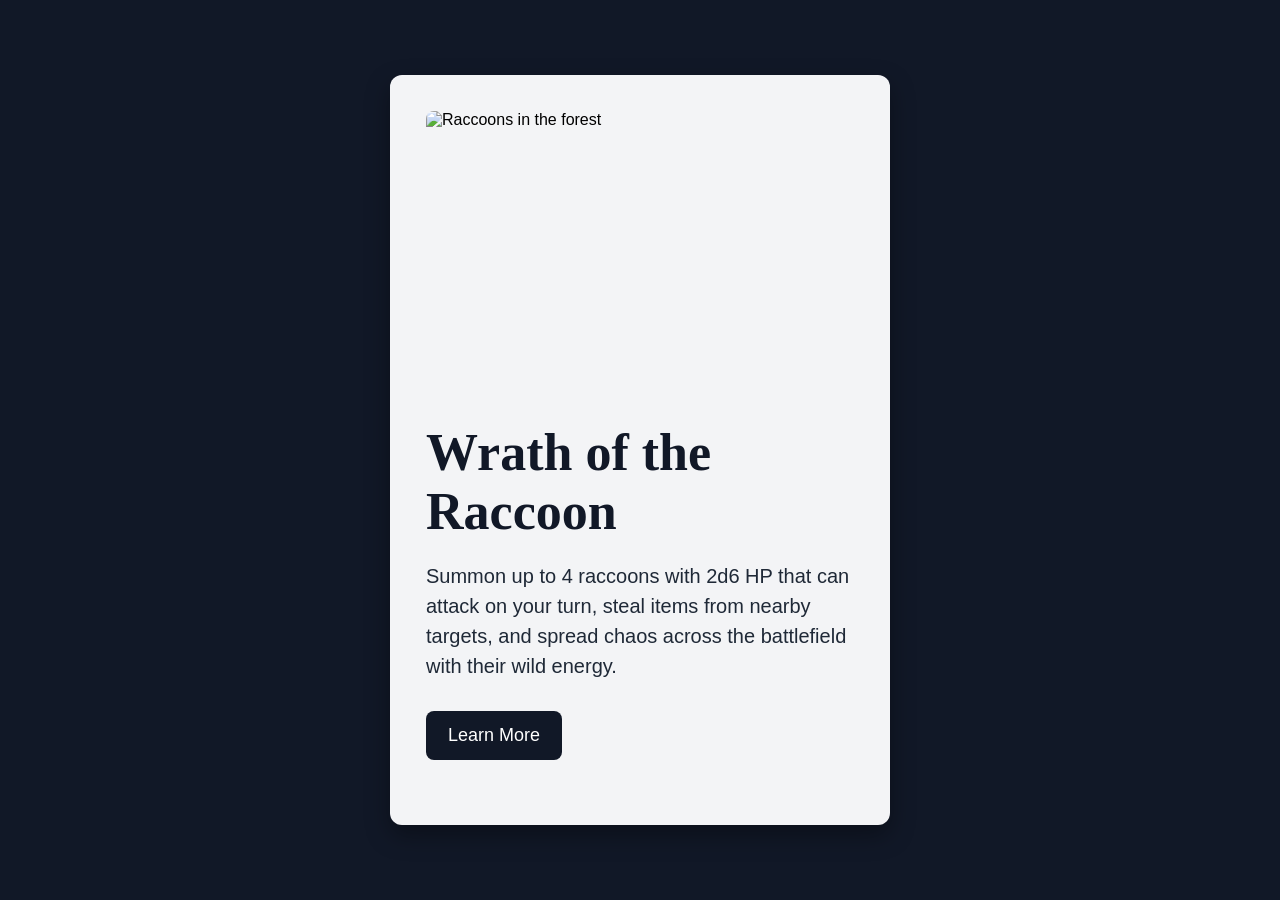
==== Week3/index.html @ b661f663 "Add initial HTML structure for Fantasy Card" ====
<!DOCTYPE html>
<html lang="en">
<head>
    <meta charset="UTF-8">
    <meta name="viewport" content="width=device-width, initial-scale=1.0">
    <title>Fantasy Card</title>

    <style>
        body {
            margin: 0;
            min-height: 100vh;
            background-color: #111827;
            display: flex;
            justify-content: center;
            align-items: center;
            font-family: Arial, sans-serif;
        }

        .card {
            width: 500px;
            height: 750px;
            background-color: #f3f4f6;
            padding: 36px;
            border-radius: 12px;
            box-shadow: 0 10px 25px rgba(0, 0, 0, 0.35);
            box-sizing: border-box;
        }

        .card img {
            width: 100%;
            height: 300px;
            object-fit: cover;
            margin-bottom: 12px;
            border-radius: 8px;
            display: block;
        }

        .card h1 {
            font-family: Georgia, "Times New Roman", serif;
            color: #111827;
            font-size: 52px;
            margin-top: 0;
            margin-bottom: 20px;
        }

        .card p {
            font-size: 20px;
            color: #1f2937;
            line-height: 1.5;
            margin-bottom: 30px;
        }

        .card a {
            text-decoration: none;
        }

        .card button {
            background-color: #111827;
            color: white;
            border: none;
            padding: 14px 22px;
            font-size: 18px;
            border-radius: 8px;
            cursor: pointer;
            transition: background-color 0.3s ease, transform 0.2s ease;
        }

        .card button:hover {
            background-color: #374151;
            transform: scale(1.05);
        }

        .card button:active {
            background-color: #000000;
            transform: scale(0.98);
        }

        .card a:hover button {
            box-shadow: 0 0 10px rgba(17, 24, 39, 0.5);
        }
    </style>
</head>
<body>

    <div class="card">
        <img src="https://images.unsplash.com/photo-1516934024742-b461fba47600?auto=format&fit=crop&w=1200&q=80" alt="Raccoons in the forest">

        <h1>Wrath of the Raccoon</h1>

        <p>
            Summon up to 4 raccoons with 2d6 HP that can attack on your turn, steal items from nearby targets,
            and spread chaos across the battlefield with their wild energy.
        </p>

        <a href="https://www.dndbeyond.com/" target="_blank">
            <button>Learn More</button>
        </a>
    </div>

</body>
</html>
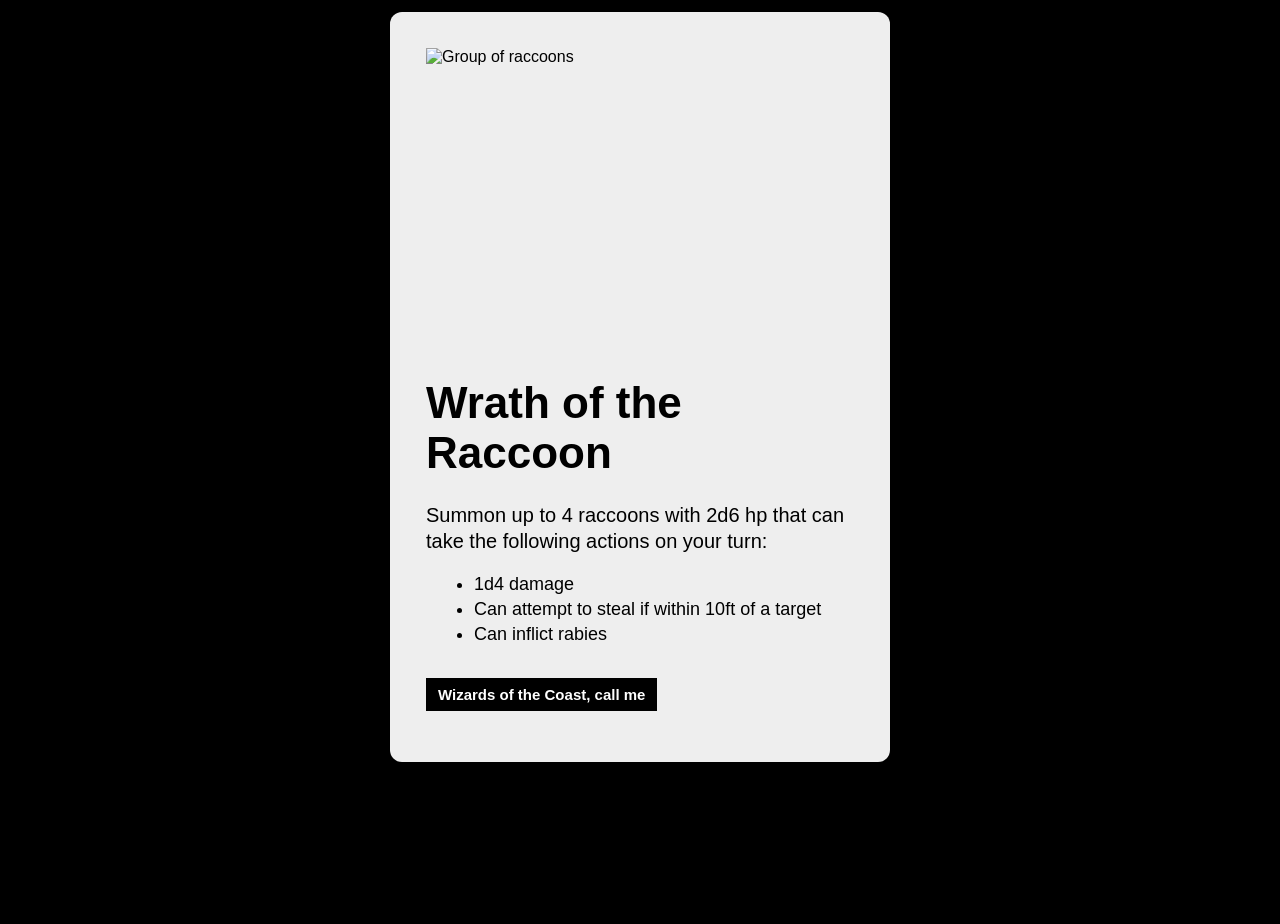
==== commit 6be2561b: "Update index.html" ====
--- a/Week3/index.html
+++ b/Week3/index.html
@@ -3,26 +3,27 @@
 <head>
     <meta charset="UTF-8">
     <meta name="viewport" content="width=device-width, initial-scale=1.0">
-    <title>Fantasy Card</title>
+    <title>Raccoon Card</title>
 
     <style>
         body {
             margin: 0;
+            background-color: black;
             min-height: 100vh;
-            background-color: #111827;
             display: flex;
             justify-content: center;
-            align-items: center;
+            align-items: flex-start;
+            padding: 12px;
             font-family: Arial, sans-serif;
         }
 
         .card {
             width: 500px;
             height: 750px;
-            background-color: #f3f4f6;
+            background-color: #eeeeee;
             padding: 36px;
             border-radius: 12px;
-            box-shadow: 0 10px 25px rgba(0, 0, 0, 0.35);
+            box-shadow: 0 8px 18px rgba(0, 0, 0, 0.35);
             box-sizing: border-box;
         }
 
@@ -31,23 +32,32 @@
             height: 300px;
             object-fit: cover;
             margin-bottom: 12px;
-            border-radius: 8px;
             display: block;
         }
 
         .card h1 {
-            font-family: Georgia, "Times New Roman", serif;
-            color: #111827;
-            font-size: 52px;
-            margin-top: 0;
-            margin-bottom: 20px;
+            font-family: "Trebuchet MS", Arial, sans-serif;
+            font-size: 44px;
+            color: black;
+            margin-top: 30px;
+            margin-bottom: 24px;
+            font-weight: 700;
         }
 
         .card p {
             font-size: 20px;
-            color: #1f2937;
-            line-height: 1.5;
+            color: black;
+            line-height: 1.3;
+            margin-bottom: 18px;
+        }
+
+        .card ul {
+            margin-top: 0;
             margin-bottom: 30px;
+            padding-left: 48px;
+            font-size: 18px;
+            color: black;
+            line-height: 1.4;
         }
 
         .card a {
@@ -55,45 +65,43 @@
         }
 
         .card button {
-            background-color: #111827;
+            background-color: black;
             color: white;
             border: none;
-            padding: 14px 22px;
-            font-size: 18px;
-            border-radius: 8px;
+            padding: 8px 12px;
+            font-size: 15px;
+            font-weight: bold;
             cursor: pointer;
-            transition: background-color 0.3s ease, transform 0.2s ease;
         }
 
         .card button:hover {
-            background-color: #374151;
-            transform: scale(1.05);
+            background-color: #333333;
         }
 
         .card button:active {
-            background-color: #000000;
-            transform: scale(0.98);
-        }
-
-        .card a:hover button {
-            box-shadow: 0 0 10px rgba(17, 24, 39, 0.5);
+            background-color: #555555;
         }
     </style>
 </head>
 <body>
 
     <div class="card">
-        <img src="https://images.unsplash.com/photo-1516934024742-b461fba47600?auto=format&fit=crop&w=1200&q=80" alt="Raccoons in the forest">
+        <img src="https://images.unsplash.com/photo-1516934024742-b461fba47600?auto=format&fit=crop&w=1200&q=80" alt="Group of raccoons">
 
         <h1>Wrath of the Raccoon</h1>
 
         <p>
-            Summon up to 4 raccoons with 2d6 HP that can attack on your turn, steal items from nearby targets,
-            and spread chaos across the battlefield with their wild energy.
+            Summon up to 4 raccoons with 2d6 hp that can take the following actions on your turn:
         </p>
 
-        <a href="https://www.dndbeyond.com/" target="_blank">
-            <button>Learn More</button>
+        <ul>
+            <li>1d4 damage</li>
+            <li>Can attempt to steal if within 10ft of a target</li>
+            <li>Can inflict rabies</li>
+        </ul>
+
+        <a href="https://dnd.wizards.com/" target="_blank">
+            <button>Wizards of the Coast, call me</button>
         </a>
     </div>
 
